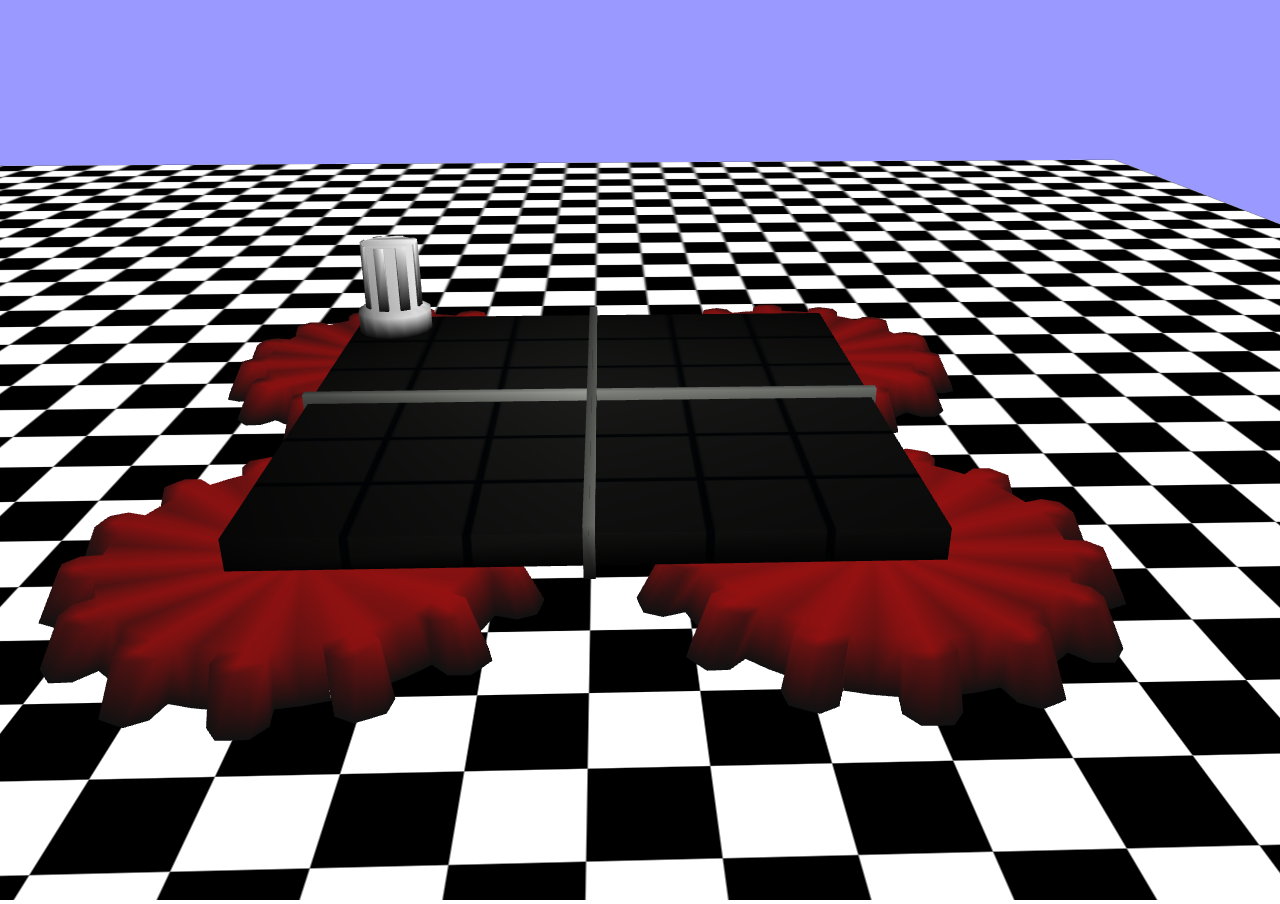
==== webgl/index.html @ 951e4abd "Tween test" ====
<!doctype html>
<html>
<head>
<title>tork3d</title>
<meta charset="utf-8">
<meta name="viewport" content="width=device-width, user-scalable=no, minimum-scale=1.0, maximum-scale=1.0">
</head>
<body>

<!-- Three.js and Extentions includes -->
<script src="lib/three.min.js"></script>
<script src="lib/Detector.js"></script>
<script src="lib/Stats.js"></script>
<script src="lib/OrbitControls.js"></script>
<script src="lib/KeyboardState.js"></script>
<script src="lib/THREEx.FullScreen.js"></script>
<script src="lib/THREEx.WindowResize.js"></script>
<script src="lib/tween.min.js"></script>
<script src="//ajax.googleapis.com/ajax/libs/jquery/1.11.0/jquery.min.js"></script>

<!-- Board library includes -->
<script src="../js/lib/bitlib.js"></script>
<script src="../js/data/avail-wins.js"></script>
<script src="../js/data/win-meta.js"></script>
<script src="../js/data/quad-wins.js"></script>
<script src="../js/data/mid-wins.js"></script>
<script src="../js/core/board.js"></script>
<script src="../js/constants/player.js"></script>
<script src="../js/core/player.js"></script>
<script src="../js/constants/settings.js"></script>

<!-- Tork3D includes -->
<div id="container" style="position: absolute; left:0px; top:0px"></div>
<script src="coord-util.js"></script>
<script src="constants.js"></script>
<script src="mouse-events.js"></script>
<script src="frame-events.js"></script>
<script src="init.js"></script>
</body>
</html>
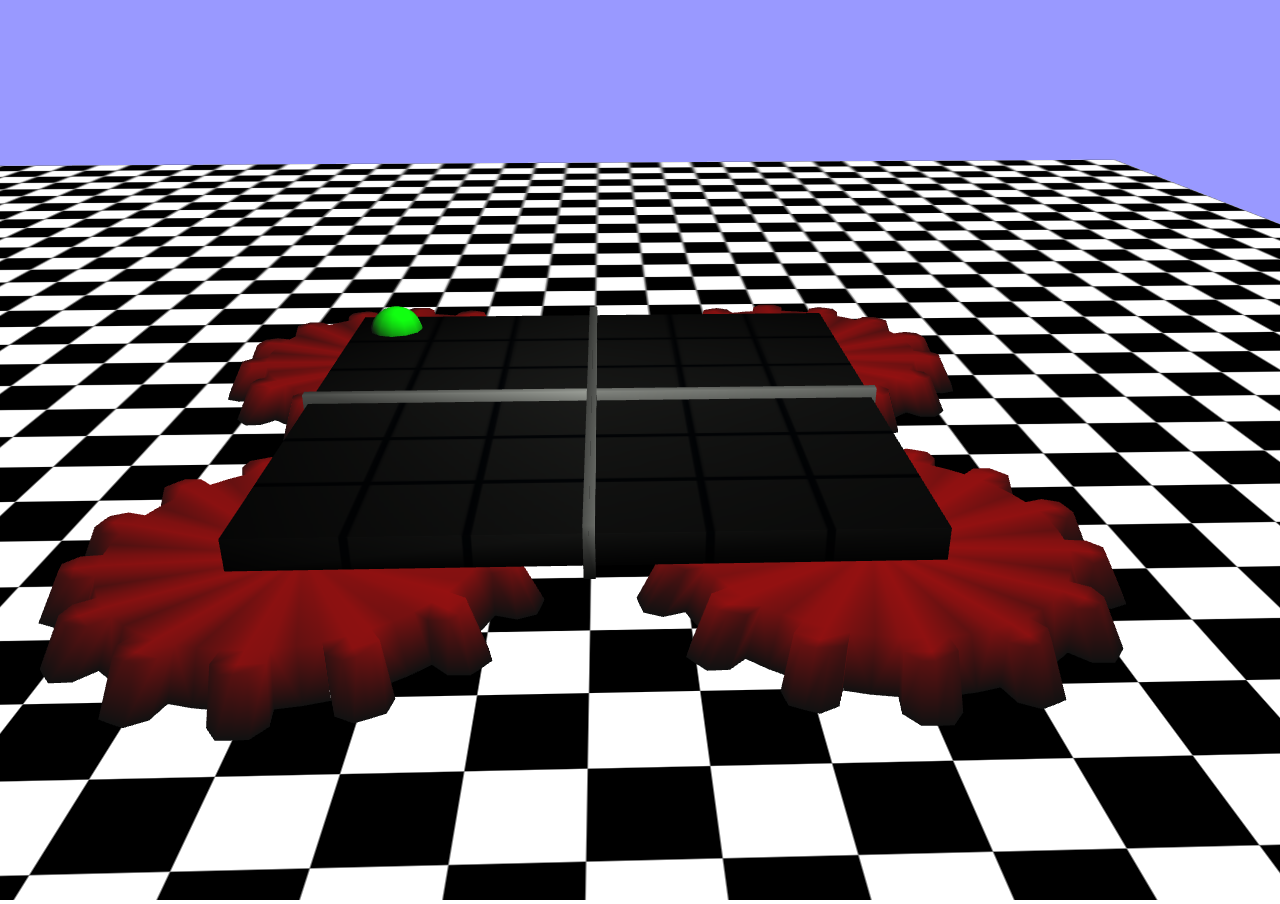
==== commit c4a764f6: "Cleaning up" ====
--- a/webgl/index.html
+++ b/webgl/index.html
@@ -25,6 +25,7 @@
 <script src="../js/data/quad-wins.js"></script>
 <script src="../js/data/mid-wins.js"></script>
 <script src="../js/core/board.js"></script>
+<script src="../js/core/game2.js"></script>
 <script src="../js/constants/player.js"></script>
 <script src="../js/core/player.js"></script>
 <script src="../js/constants/settings.js"></script>
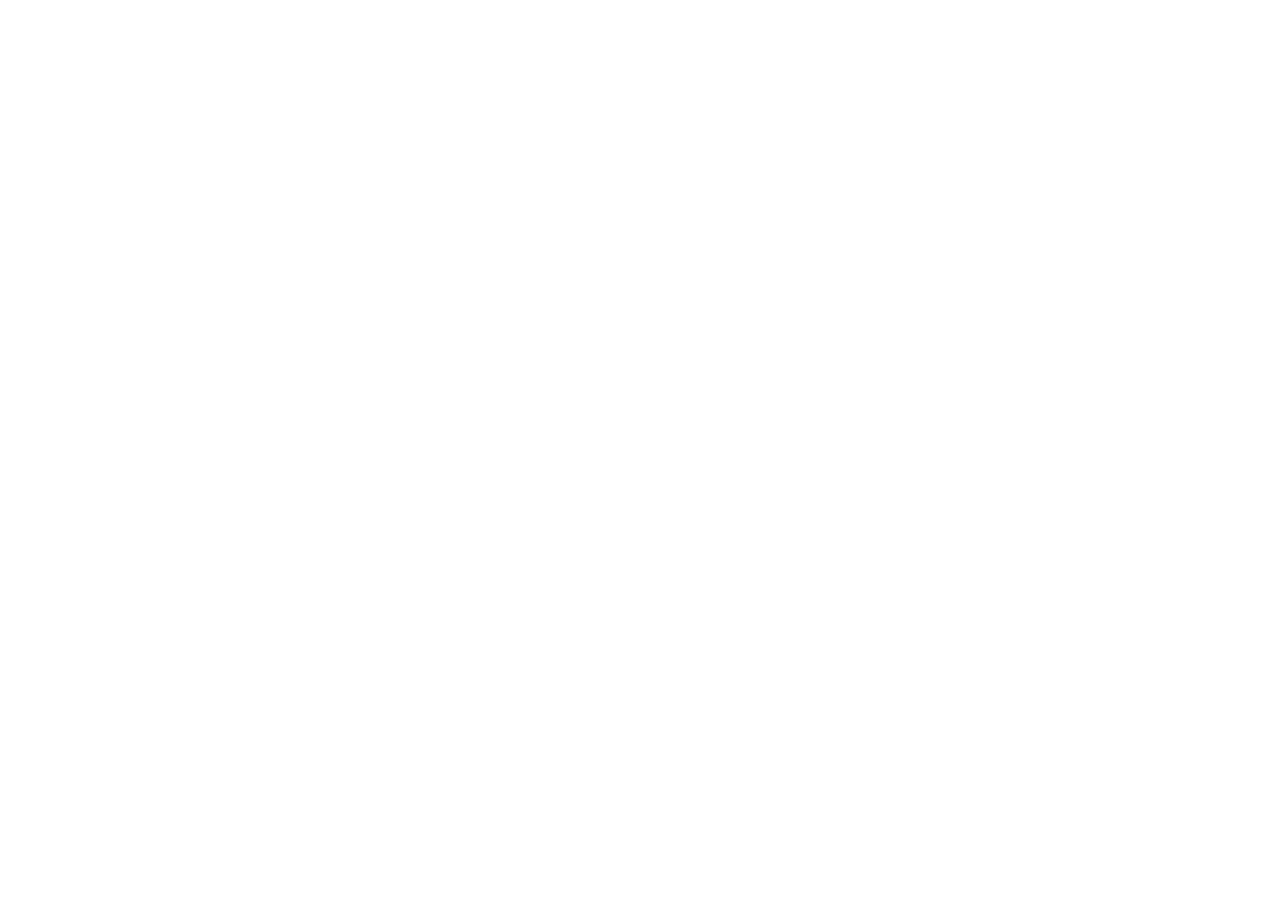
==== commit 5fac346a: "Reorg" ====
--- a/webgl/index.html
+++ b/webgl/index.html
@@ -12,7 +12,6 @@
 <script src="lib/Detector.js"></script>
 <script src="lib/Stats.js"></script>
 <script src="lib/OrbitControls.js"></script>
-<script src="lib/KeyboardState.js"></script>
 <script src="lib/THREEx.FullScreen.js"></script>
 <script src="lib/THREEx.WindowResize.js"></script>
 <script src="lib/tween.min.js"></script>
@@ -25,17 +24,18 @@
 <script src="../js/data/quad-wins.js"></script>
 <script src="../js/data/mid-wins.js"></script>
 <script src="../js/core/board.js"></script>
-<script src="../js/core/game2.js"></script>
 <script src="../js/constants/player.js"></script>
 <script src="../js/core/player.js"></script>
 <script src="../js/constants/settings.js"></script>
 
 <!-- Tork3D includes -->
 <div id="container" style="position: absolute; left:0px; top:0px"></div>
+<script src="game.js"></script>
 <script src="coord-util.js"></script>
 <script src="constants.js"></script>
 <script src="mouse-events.js"></script>
 <script src="frame-events.js"></script>
+<script src="game-events.js"></script>
 <script src="init.js"></script>
 </body>
 </html>
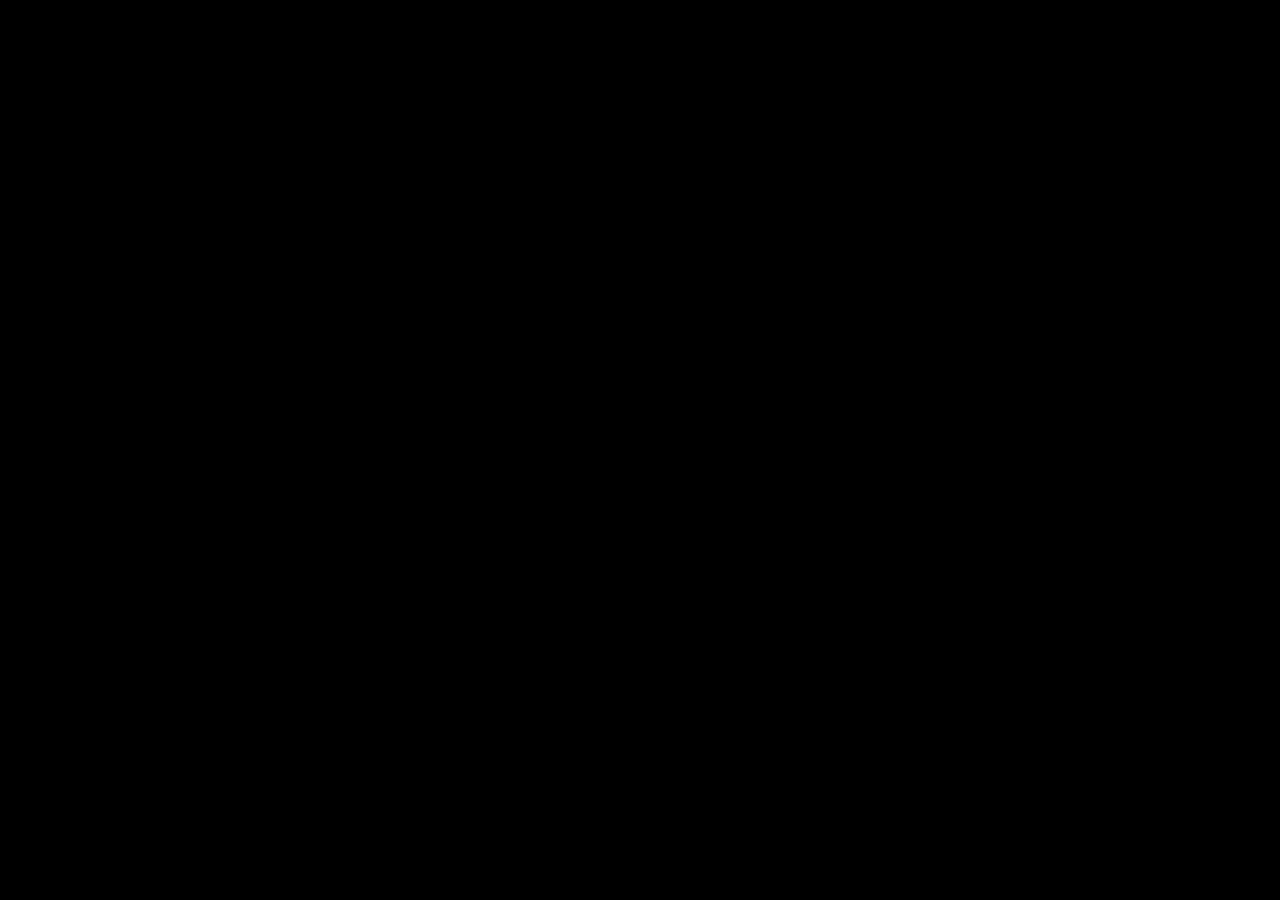
==== commit 12007a21: "Cleanup - woo" ====
--- a/webgl/index.html
+++ b/webgl/index.html
@@ -30,12 +30,12 @@
 
 <!-- Tork3D includes -->
 <div id="container" style="position: absolute; left:0px; top:0px"></div>
-<script src="game.js"></script>
 <script src="coord-util.js"></script>
 <script src="constants.js"></script>
 <script src="mouse-events.js"></script>
 <script src="frame-events.js"></script>
-<script src="game-events.js"></script>
+<script src="scene.js"></script>
+<script src="game.js"></script>
 <script src="init.js"></script>
 </body>
 </html>
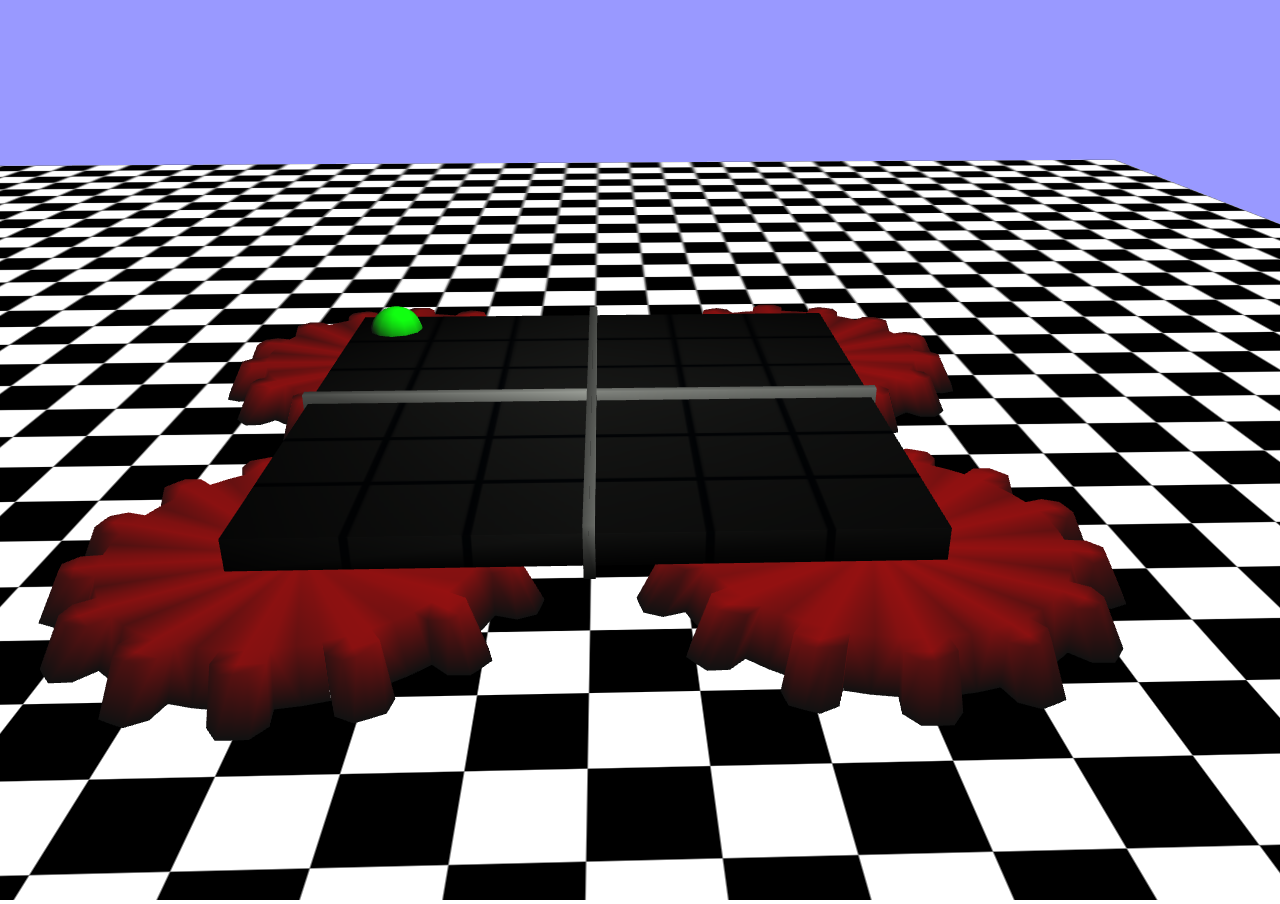
==== commit b6f7ca1e: "Switched from ambiguous custom scene to stage" ====
--- a/webgl/index.html
+++ b/webgl/index.html
@@ -9,13 +9,11 @@
 
 <!-- Three.js and Extentions includes -->
 <script src="lib/three.min.js"></script>
-<script src="lib/Detector.js"></script>
-<script src="lib/Stats.js"></script>
 <script src="lib/OrbitControls.js"></script>
 <script src="lib/THREEx.FullScreen.js"></script>
 <script src="lib/THREEx.WindowResize.js"></script>
 <script src="lib/tween.min.js"></script>
-<script src="//ajax.googleapis.com/ajax/libs/jquery/1.11.0/jquery.min.js"></script>
+<!--<script src="//ajax.googleapis.com/ajax/libs/jquery/1.11.0/jquery.min.js"></script>-->
 
 <!-- Board library includes -->
 <script src="../js/lib/bitlib.js"></script>
@@ -33,8 +31,8 @@
 <script src="coord-util.js"></script>
 <script src="constants.js"></script>
 <script src="mouse-events.js"></script>
-<script src="frame-events.js"></script>
-<script src="scene.js"></script>
+<script src="key-events.js"></script>
+<script src="stage.js"></script>
 <script src="game.js"></script>
 <script src="init.js"></script>
 </body>
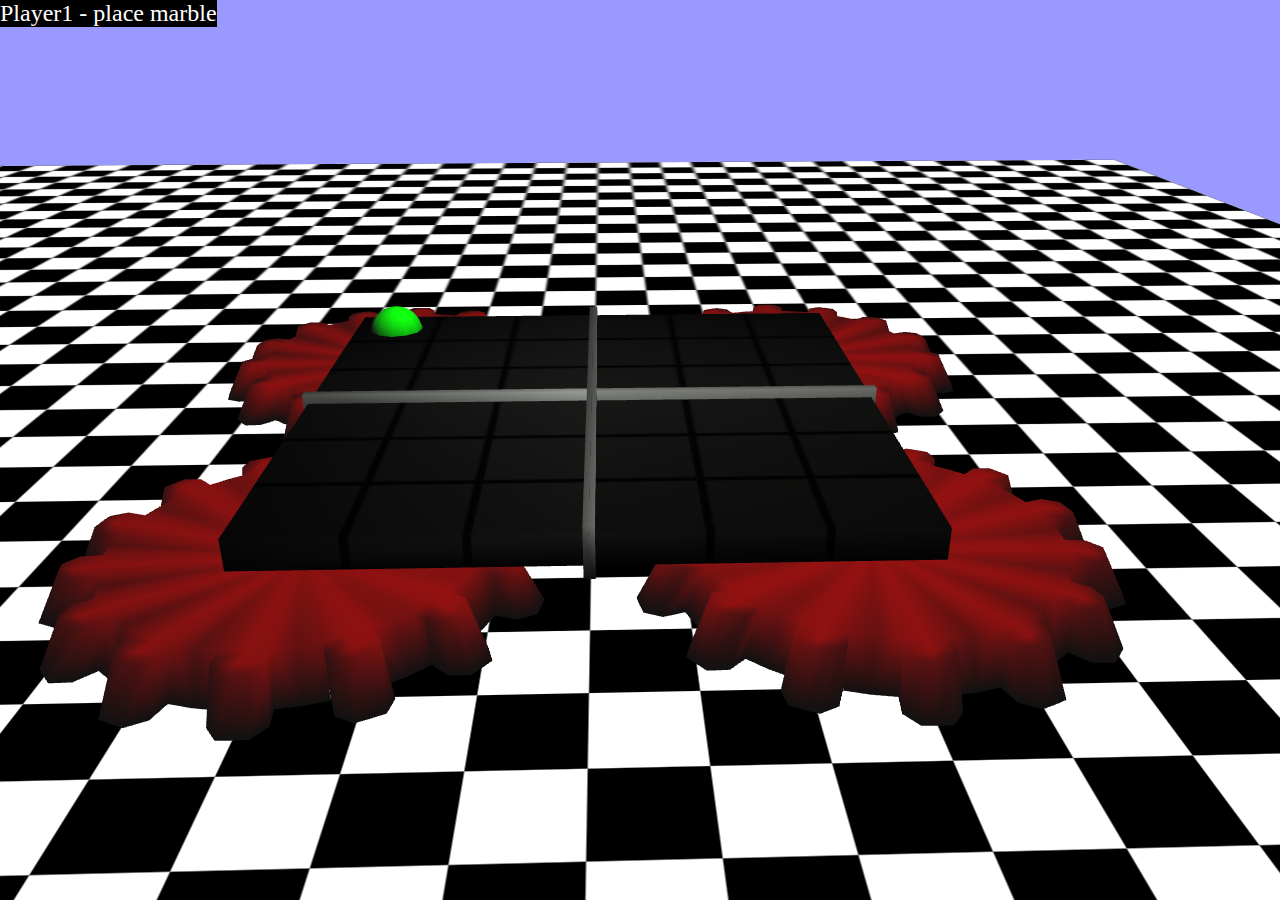
==== commit 425ab43d: "Output message" ====
--- a/webgl/index.html
+++ b/webgl/index.html
@@ -13,7 +13,7 @@
 <script src="lib/THREEx.FullScreen.js"></script>
 <script src="lib/THREEx.WindowResize.js"></script>
 <script src="lib/tween.min.js"></script>
-<!--<script src="//ajax.googleapis.com/ajax/libs/jquery/1.11.0/jquery.min.js"></script>-->
+<script src="//ajax.googleapis.com/ajax/libs/jquery/1.11.0/jquery.min.js"></script>
 
 <!-- Board library includes -->
 <script src="../js/lib/bitlib.js"></script>
@@ -26,8 +26,22 @@
 <script src="../js/core/player.js"></script>
 <script src="../js/constants/settings.js"></script>
 
+<!-- UI -->
+<style>
+#game-text {
+	background-color: black;
+    color: white;
+    font-size: 18pt;
+    left:0;
+    position: absolute;
+    top:0;
+    z-index:2;
+}
+</style>
+<div id="container" style="position: absolute; left:0px; top:0px; z-index:1"></div>
+<div id="game-text"></div>
+
 <!-- Tork3D includes -->
-<div id="container" style="position: absolute; left:0px; top:0px"></div>
 <script src="coord-util.js"></script>
 <script src="constants.js"></script>
 <script src="mouse-events.js"></script>
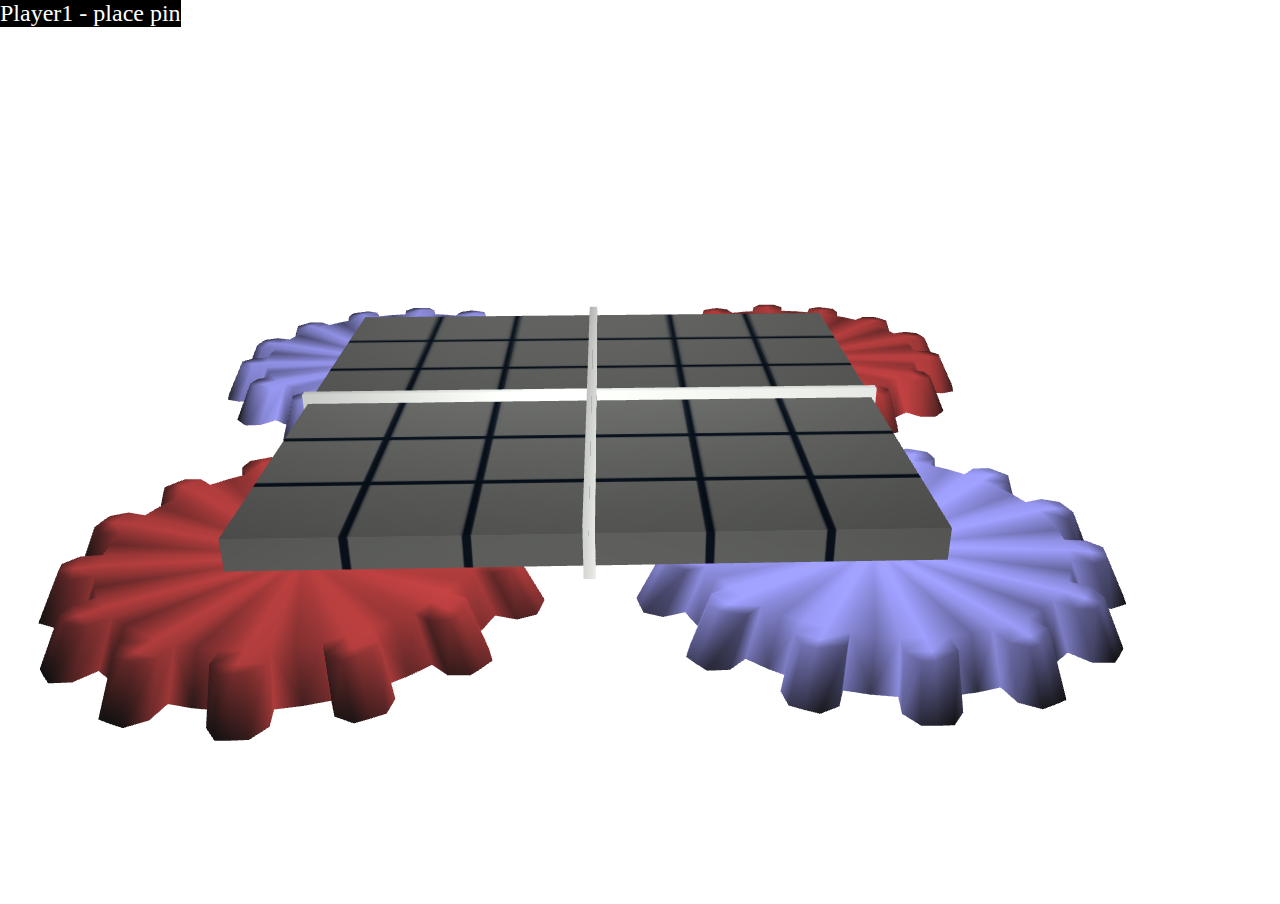
==== commit 23eede40: "Initial import" ====
--- a/webgl/index.html
+++ b/webgl/index.html
@@ -16,15 +16,15 @@
 <script src="//ajax.googleapis.com/ajax/libs/jquery/1.11.0/jquery.min.js"></script>
 
 <!-- Board library includes -->
-<script src="../js/lib/bitlib.js"></script>
-<script src="../js/data/avail-wins.js"></script>
-<script src="../js/data/win-meta.js"></script>
-<script src="../js/data/quad-wins.js"></script>
-<script src="../js/data/mid-wins.js"></script>
-<script src="../js/core/board.js"></script>
-<script src="../js/constants/player.js"></script>
-<script src="../js/core/player.js"></script>
-<script src="../js/constants/settings.js"></script>
+<script src="js/lib/bitlib.js"></script>
+<script src="js/data/avail-wins.js"></script>
+<script src="js/data/win-meta.js"></script>
+<script src="js/data/quad-wins.js"></script>
+<script src="js/data/mid-wins.js"></script>
+<script src="js/core/board.js"></script>
+<script src="js/constants/player.js"></script>
+<script src="js/core/player.js"></script>
+<script src="js/constants/settings.js"></script>
 
 <!-- UI -->
 <style>
